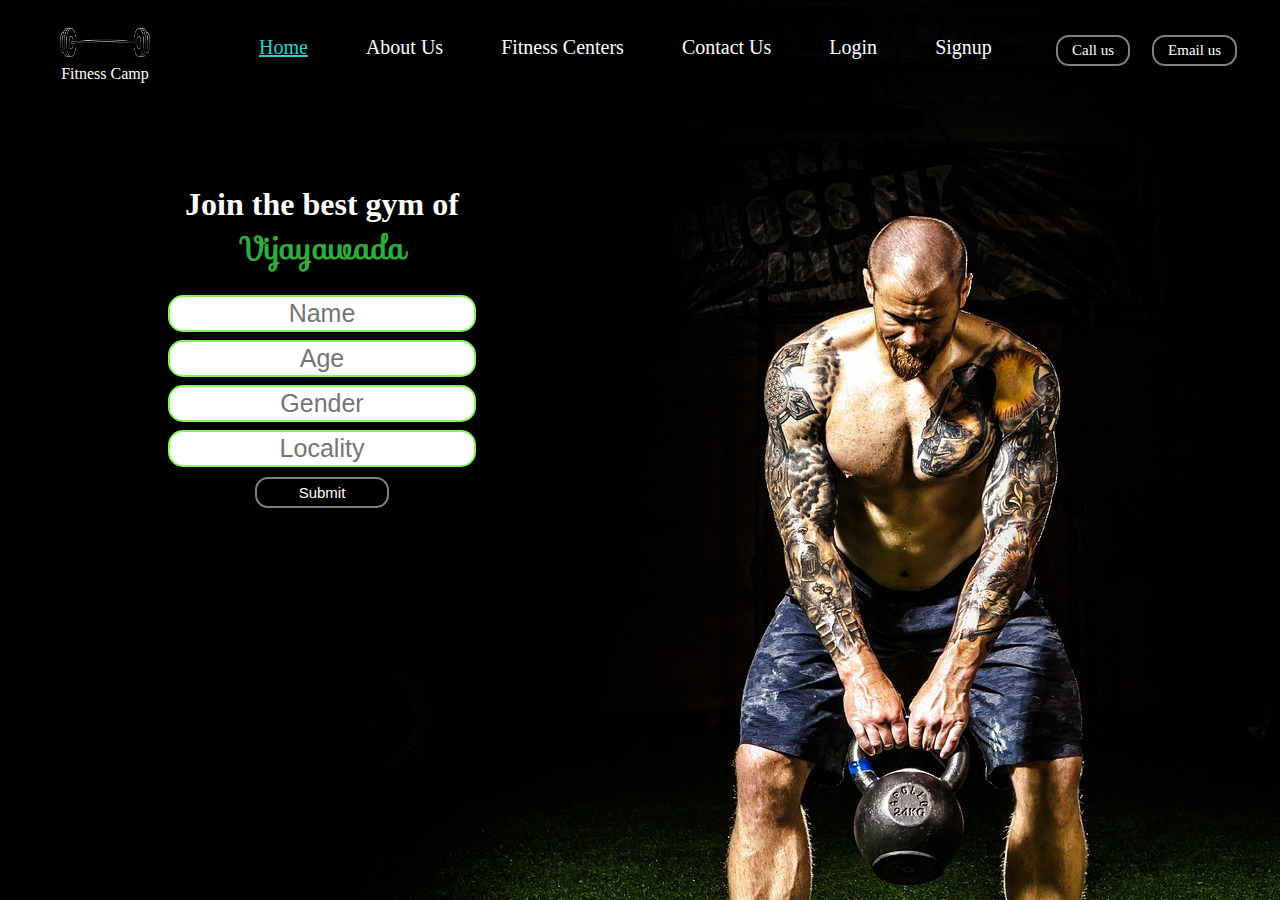
==== index.html @ 72b18683 "first commit and files are added to repo" ====
<!DOCTYPE html>
<html lang="en">
  <head>
    <meta charset="UTF-8" />
    <meta http-equiv="X-UA-Compatible" content="IE=edge" />
    <meta name="viewport" content="width=device-width, initial-scale=1.0" />
    <link rel="shortcut icon" href="images/favicon.jpg" type="image/x-icon" />
    <link rel="stylesheet" href="https://fonts.googleapis.com/css?family=Sofia"/>
    <title>Fitness Camp</title>

    <style>

      body {
        color: white;
        margin: 0px;
        padding: 0px;
        min-height: 100%;
        background: url(images/GYM.jpg);
      }
      .left {
        display: inline-block;
        position: absolute;
        left: 60px;
        top: 20px;
      }
      .left img {
        width: 90px;
      }
      .left div {
        text-align: center;
        font-family: Cambria, Cochin, Georgia, Times, "Times New Roman", serif;
        font-size: 16px;
        line-height: 10px;
      }
      .center {
        display: block;
        width: 70%;
        margin: 20px auto;
      }
      .navbar {
        display: inline-block;
      }
      .navbar li {
        display: inline-block;
        font-size: 20px;
      }
      .navbar li a {
        color: white;
        text-decoration: none;
        padding: 34px 23px;
        margin: 4px;
      }
      .navbar li a:hover,
      .navbar li a.active {
        color: rgb(45, 206, 206);
        text-decoration: underline;
      }
      .right {
        display: inline-block;
        position: absolute;
        right: 34px;
        top: 35px;
      }
      .btn {
        margin: 0px 9px;
        color: white;
        background-color: black;
        padding: 5px 14px;
        border: 2px solid grey;
        border-radius: 13px;
        font-family: Cambria, Cochin, Georgia, Times, "Times New Roman", serif;
        font-size: 15px;
        cursor: pointer;
      }
      .btn:hover {
        background-color: rgb(105, 96, 96);
        color: whitesmoke;
        transform: scale(0.9);
      }
      .container {
        margin: 10px 60px;
        padding: 70px;
        width: 30%;
        border-radius: 28px;
      }
      .form-group input {
        text-align: center;
        display: block;
        width: 300px;
        padding: 2px;
        border: 2px solid rgb(132, 248, 86);
        border-radius: 15px;
        font-size: 25px;
        margin: 8px auto;
      }
      .container h1 {
        text-align: center;
      }
      .container h1 span {
        color: rgb(48, 172, 58);
        font-family: "sofia", sans-serif;
      }
      .container .btn {
        display: block;
        width: 35%;
        margin: 10px auto;
        font-family: "Trebuchet MS", "Lucida Sans Unicode", "Lucida Grande",
          "Lucida Sans", Arial, sans-serif;
      }
      .container .btn:hover {
        color: aquamarine;
      }

    </style>
  </head>
  <body>
    <header>
      <div class="left">
        <a href="#"><img src="images/logo.png" alt="Company logo" /></a>
        <div>Fitness Camp</div>
      </div>

      <div class="center">
        <ul class="navbar">
          <li><a class="active" href="#">Home</a></li>
          <li><a href="#">About Us</a></li>
          <li><a href="#">Fitness Centers</a></li>
          <li><a href="#">Contact Us</a></li>
          <li><a href="login.html">Login</a></li>
          <li><a href="signup.html">Signup</a></li>
        </ul>
      </div>

      <div class="right">
        <button class="btn">Call us</button>
        <button class="btn">Email us</button>
      </div>
    </header>

    <div class="container">
      <h1>Join the best gym of <span>Vijayawada</span></h1>
      <form action="#">
        <div class="form-group">
          <input type="text" name="" placeholder="Name" />
        </div>
        <div class="form-group">
          <input type="text" name="" placeholder="Age" />
        </div>
        <div class="form-group">
          <input type="text" name="" placeholder="Gender" />
        </div>
        <div class="form-group">
          <input type="text" name="" placeholder="Locality" />
        </div>
        <button class="btn">Submit</button>
      </form>
    </div>

  </body>
</html>
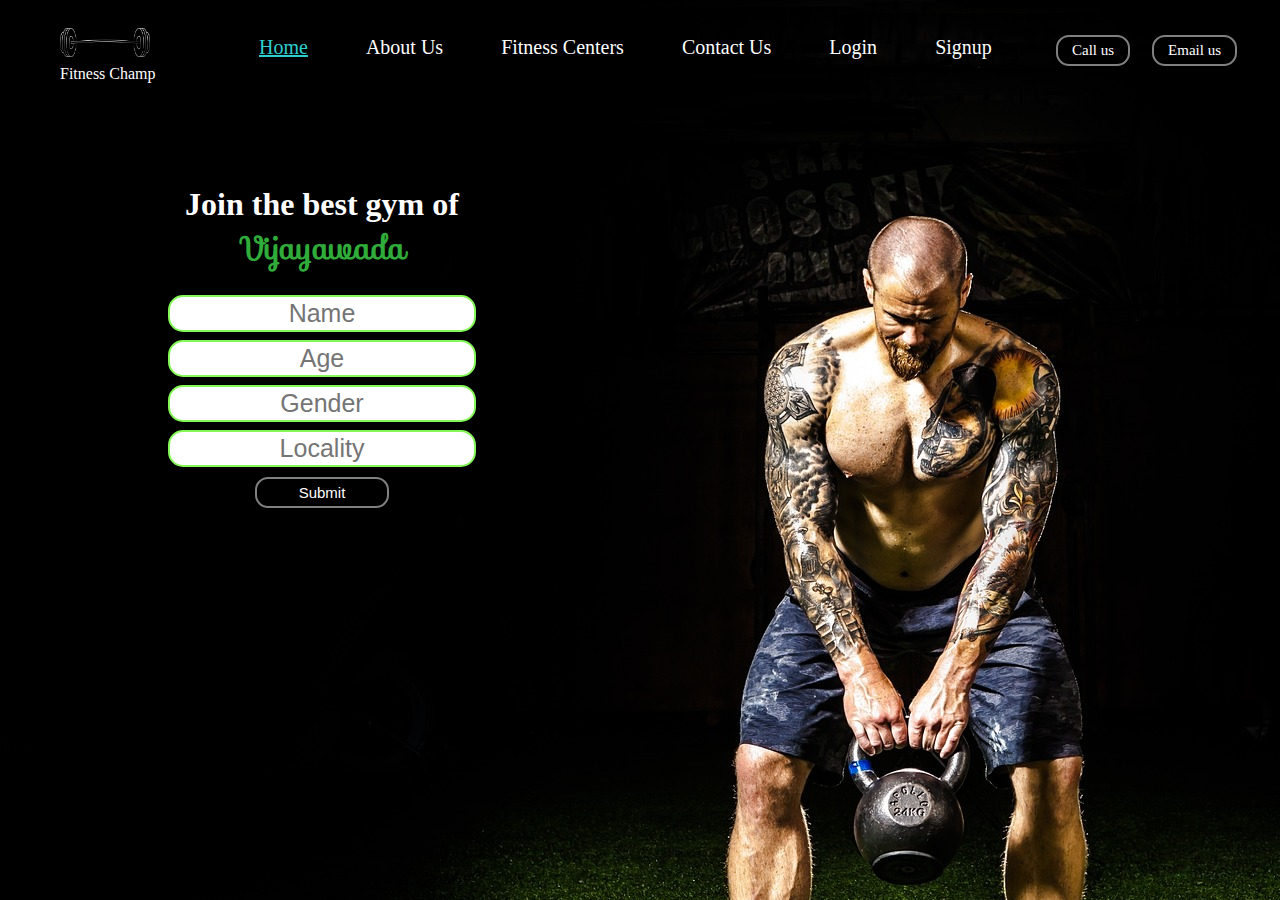
==== commit ad17d967: "Update index.html" ====
--- a/index.html
+++ b/index.html
@@ -6,7 +6,7 @@
     <meta name="viewport" content="width=device-width, initial-scale=1.0" />
     <link rel="shortcut icon" href="images/favicon.jpg" type="image/x-icon" />
     <link rel="stylesheet" href="https://fonts.googleapis.com/css?family=Sofia"/>
-    <title>Fitness Camp</title>
+    <title>Fitness Champ</title>
 
     <style>
 
@@ -117,7 +117,7 @@
     <header>
       <div class="left">
         <a href="#"><img src="images/logo.png" alt="Company logo" /></a>
-        <div>Fitness Camp</div>
+        <div>Fitness Champ</div>
       </div>
 
       <div class="center">
